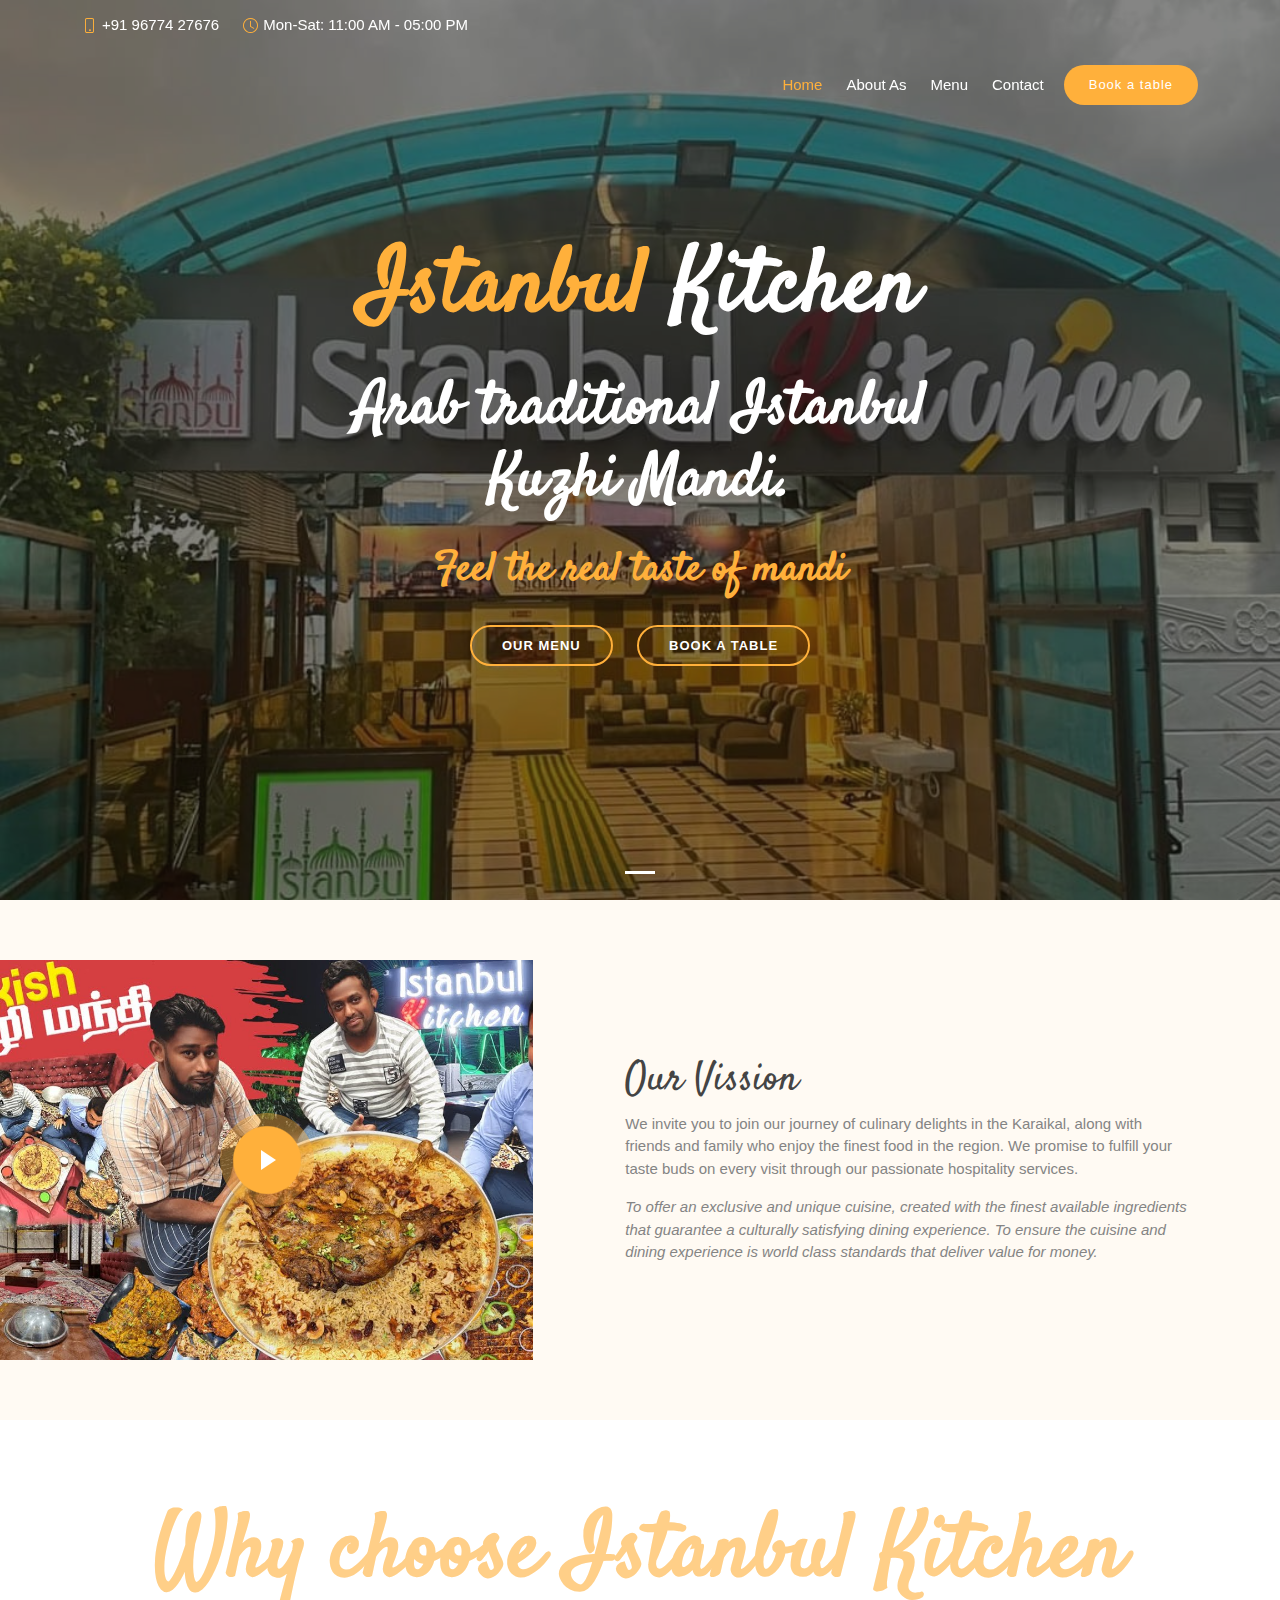
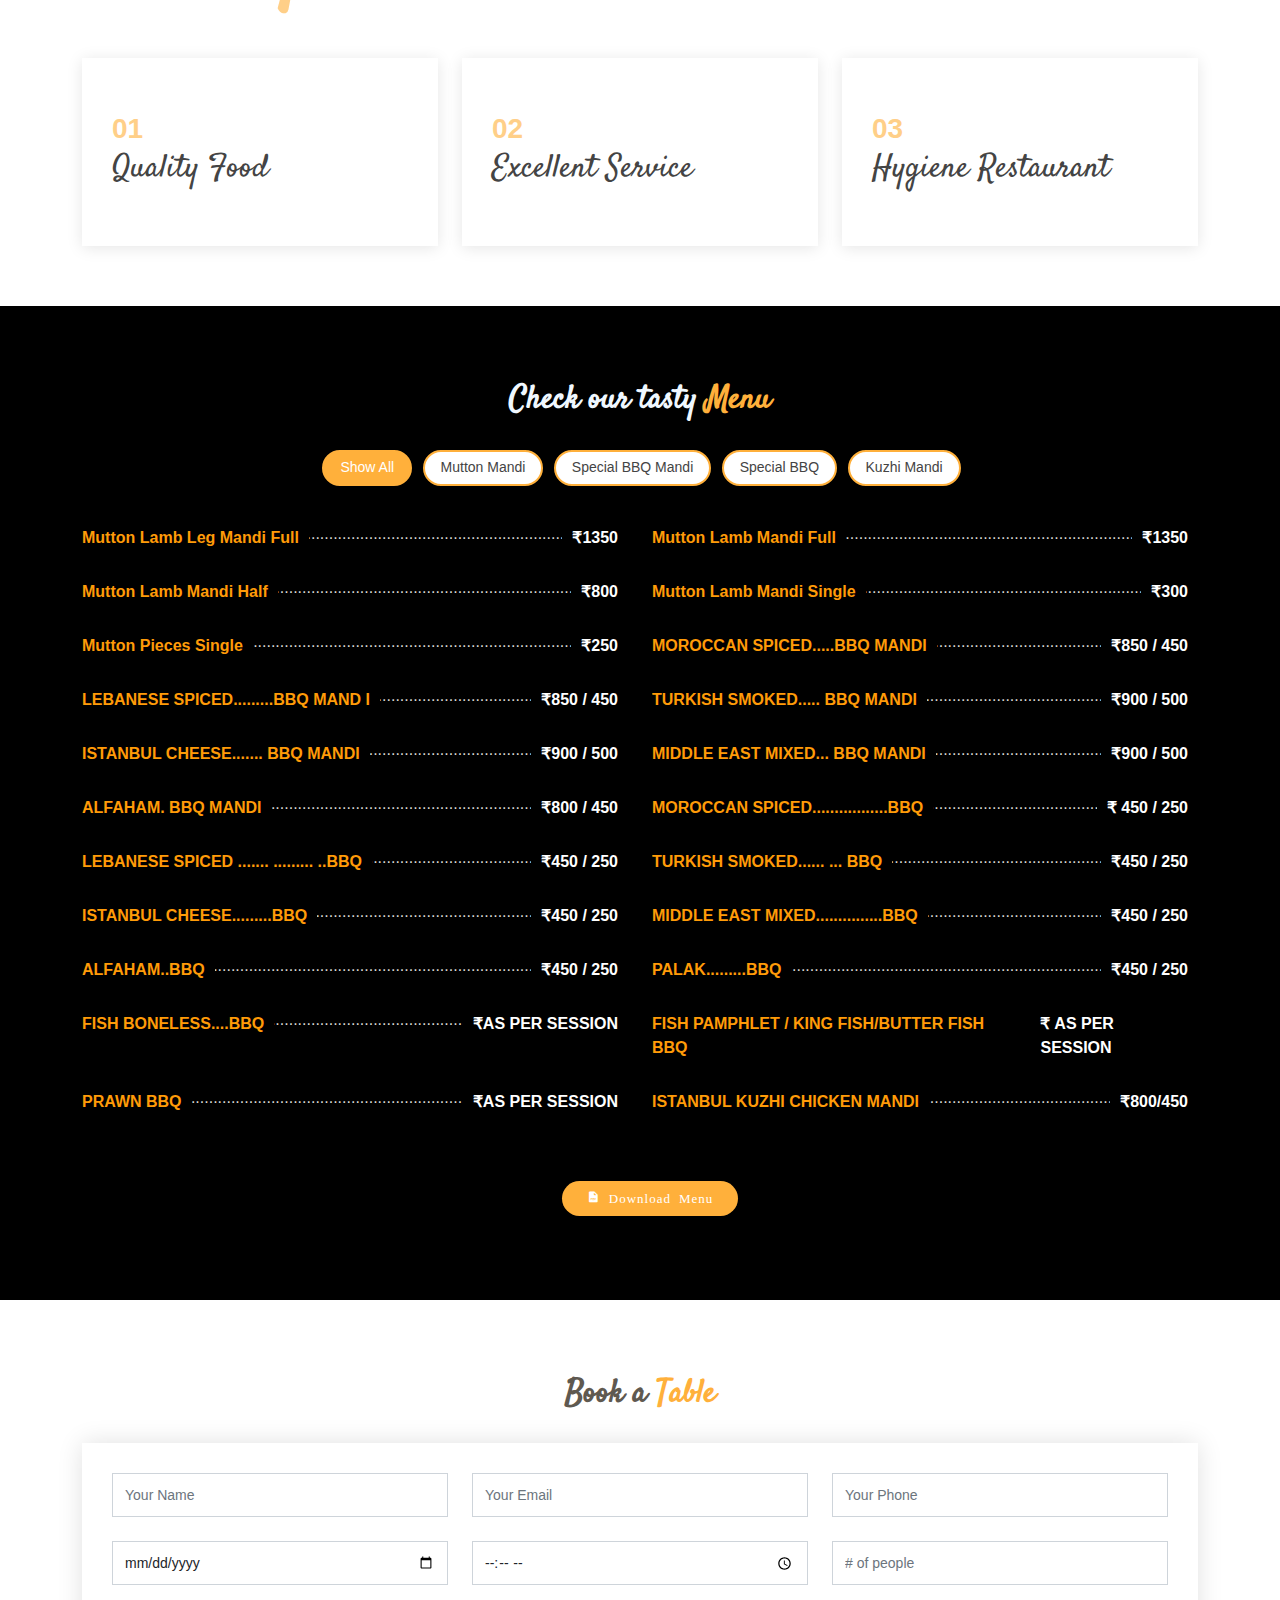
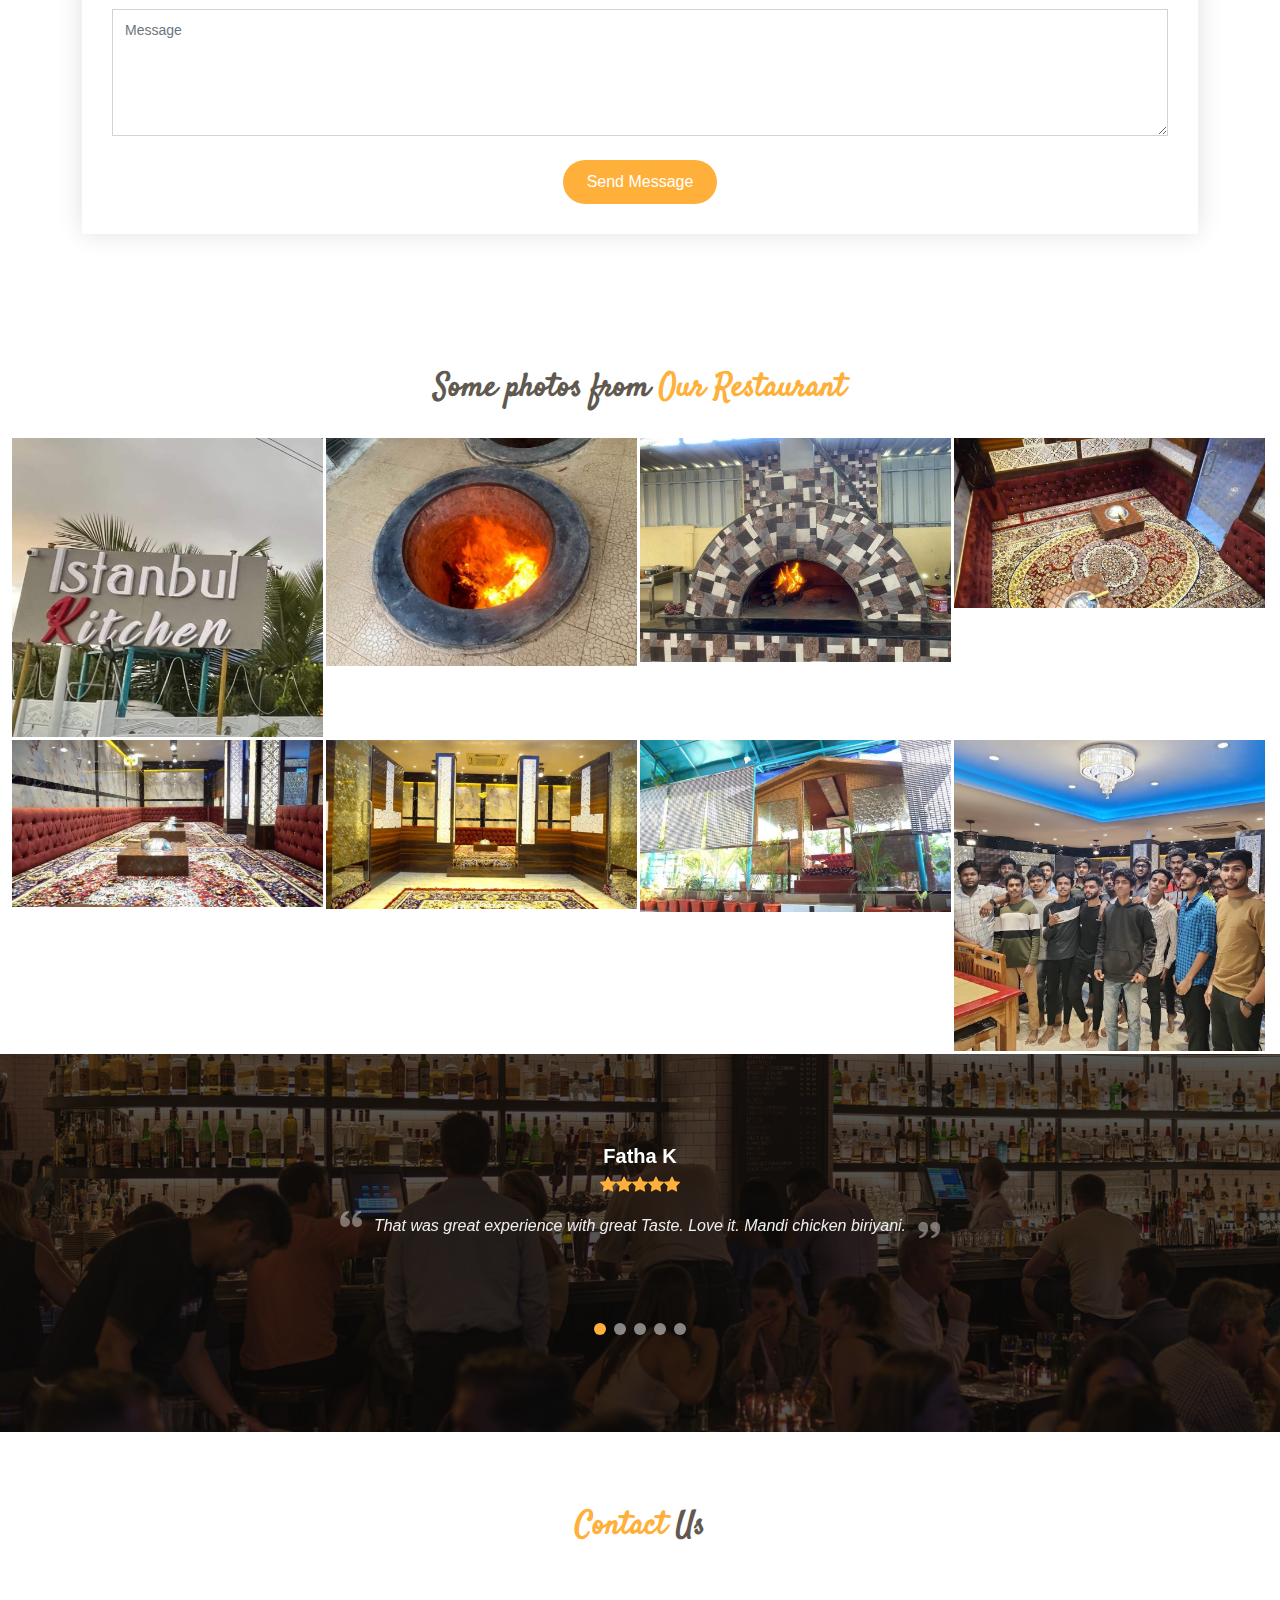
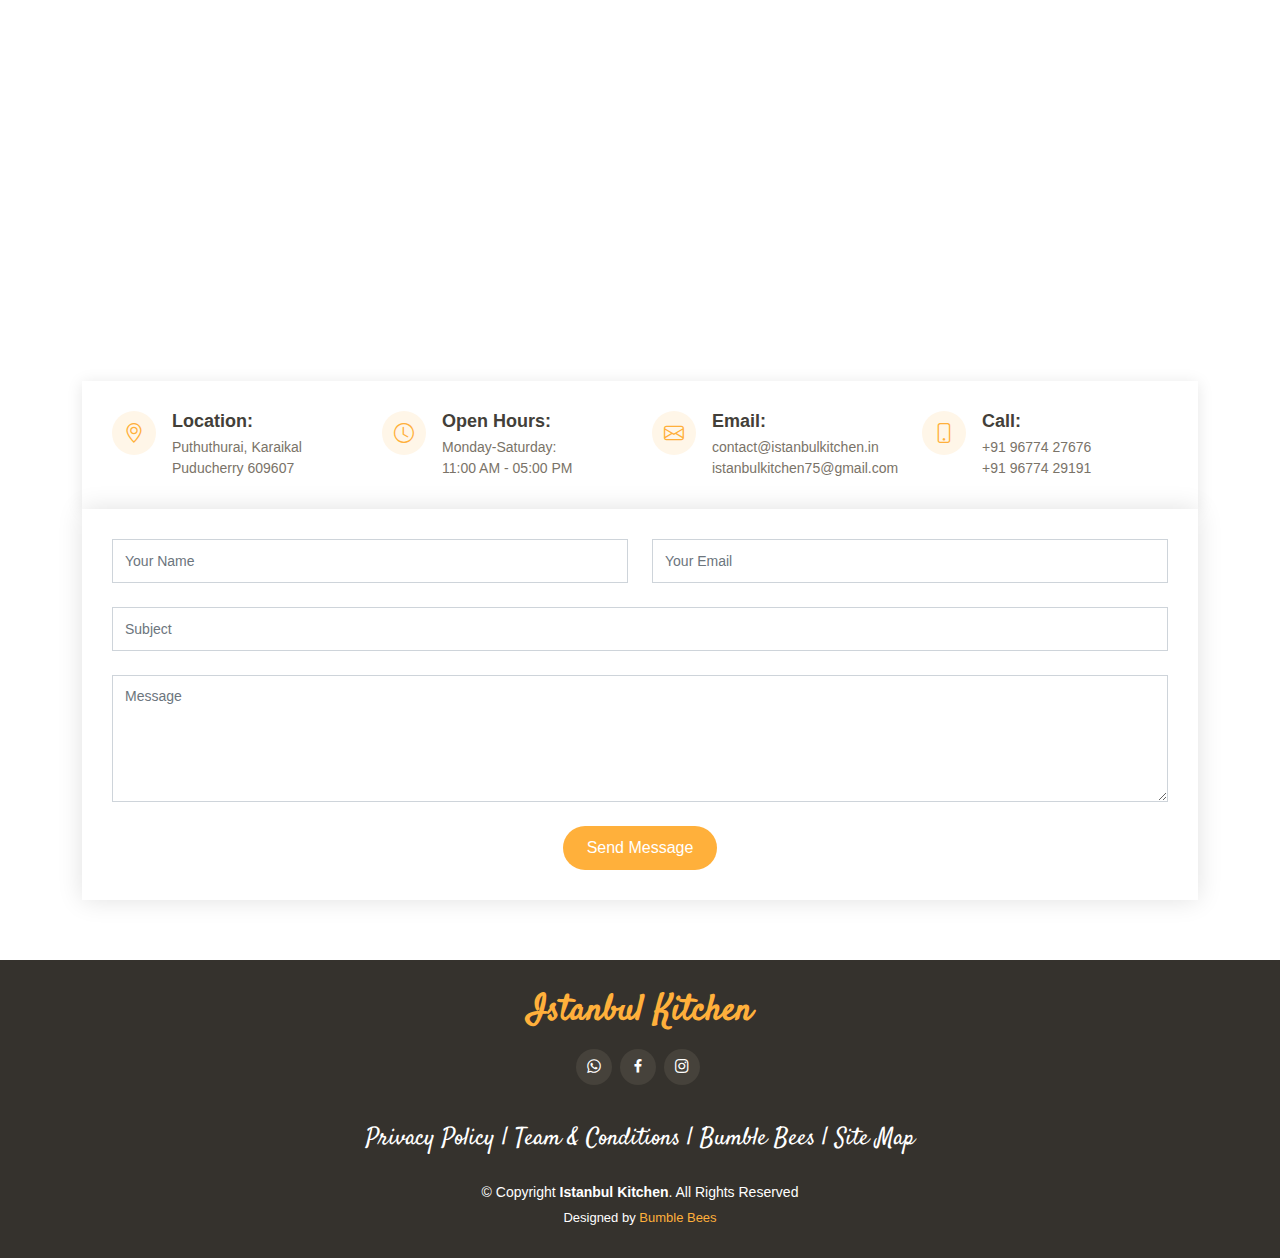
==== index.html @ e7db1b99 "ISTAN" ====
<!DOCTYPE html>
<html lang="en">

<head>
  <meta charset="utf-8">
  <meta content="width=device-width, initial-scale=1.0" name="viewport">

  <!-- Primary Meta Tags -->
  <title>Istanbul Kitchen | Family Restaurants | Feel The Real Taste of Mandi</title>


  <meta name="title" content="Istanbul Kitchen | Family Restaurants | Feel The Real Taste of Mandi">
  <meta name="description" content="Our restaurants offer the perfect Arabian delights filled with soft succulent meats for meat lovers and a variety of delicious dishes that you will not find in any other restaurant in the Karaikal. Catering for the perfect event in your life, we offer more than just dining facilities for you and your family. From private dining to extravagant parties, our team is prepared to serve you the best of services a restaurant can offer.">
  <meta name="author" content="Bumble Bees" content="https://bumblebees.co.in/">
  <!-- <meta http-equiv="refresh" content="30;url=https://www.bumblebees.co.in/"> -->

  <!-- Open Graph / Facebook -->
  <meta property="og:type" content="website">
  <meta property="og:url" content="https://istanbulkitchen.in/">
  <meta property="og:title" content="Istanbul Kitchen | Family Restaurants
  | Feel The Real Taste of Mandi">
  <meta property="og:description" content="Our restaurants offer the perfect Arabian delights filled with soft succulent meats for meat lovers and a variety of delicious dishes that you will not find in any other restaurant in the Karaikal. Catering for the perfect event in your life, we offer more than just dining facilities for you and your family. From private dining to extravagant parties, our team is prepared to serve you the best of services a restaurant can offer.">
  <meta property="og:image" content="">
  
  <!-- Twitter -->
  <meta property="twitter:card" content="summary_large_image">
  <meta property="twitter:url" content="https://istanbulkitchen.in/">
  <meta property="twitter:title" content="Istanbul Kitchen | Family Restaurants
  | Feel The Real Taste of Mandi">
  <meta property="twitter:description" content="Our restaurants offer the perfect Arabian delights filled with soft succulent meats for meat lovers and a variety of delicious dishes that you will not find in any other restaurant in the Karaikal. Catering for the perfect event in your life, we offer more than just dining facilities for you and your family. From private dining to extravagant parties, our team is prepared to serve you the best of services a restaurant can offer.">
  <meta property="twitter:image" content="">

  <!-- Favicons -->
  <link href="assets/img/favicon.png" rel="icon">
  <link href="assets/img/apple-touch-icon.png" rel="apple-touch-icon">

  <!-- Google Fonts -->
  <link href="https://fonts.googleapis.com/css?family=Dancing+Script:300,300i,400,400i,600,600i,700,700i|Satisfy|Fredoka:300,300i,400,400i,700,700i" rel="stylesheet">

  <!-- <link rel="preconnect" href="https://fonts.googleapis.com">
<link rel="preconnect" href="https://fonts.gstatic.com" crossorigin>
<link href="https://fonts.googleapis.com/css2?family=Fredoka:wght@300&display=swap" rel="stylesheet"> -->

<!-- <link rel="preconnect" href="https://fonts.googleapis.com">
<link rel="preconnect" href="https://fonts.gstatic.com" crossorigin>
<link href="https://fonts.googleapis.com/css2?family=Dancing+Script:wght@600&family=Fredoka:wght@300&display=swap" rel="stylesheet"> -->



  <!-- Vendor CSS Files -->
  <link href="assets/vendor/animate.css/animate.min.css" rel="stylesheet">
  <link href="assets/vendor/bootstrap/css/bootstrap.min.css" rel="stylesheet">
  <link href="assets/vendor/bootstrap-icons/bootstrap-icons.css" rel="stylesheet">
  <link href="assets/vendor/boxicons/css/boxicons.min.css" rel="stylesheet">
  <link href="assets/vendor/glightbox/css/glightbox.min.css" rel="stylesheet">
  <link href="assets/vendor/swiper/swiper-bundle.min.css" rel="stylesheet">

  <!-- SEO Files -->
  <link rel='stylesheet' href='./plugins/wp-seo-main.php' media='all' />
  <link rel='stylesheet' href='./plugins/wp-seo.php' media='all' />
  <link rel='stylesheet' href='./plugins/wpml-config.xml' media='all' />

  <!-- Template Main CSS File -->
  <link href="assets/css/style.css" rel="stylesheet">

  <link rel="license" href="./license.txt">

</head>

<body>

  <!-- ======= Top Bar ======= -->
  <section id="topbar" class="d-flex align-items-center fixed-top topbar-transparent">
    <div class="container-fluid container-xl d-flex align-items-center justify-content-center justify-content-lg-start">
      <i class="bi bi-phone d-flex align-items-center"><span>+91 96774 27676</span></i>
      <i class="bi bi-clock ms-4 d-none d-lg-flex align-items-center"><span>Mon-Sat: 11:00 AM - 05:00 PM</span></i>
    </div>
  </section>

 

  <!-- ======= Header ======= -->
  <header id="header" class="fixed-top d-flex align-items-center header-transparent">
    <div class="container-fluid container-xl d-flex align-items-center justify-content-between">

      <div class="logo me-auto">
        <!-- <h1><a href="index.html">Istanbul Kitchen</a></h1> -->
        <!-- Uncomment below if you prefer to use an image logo -->
        <a href="index.html"><img src="./assets/img/logo.png" alt="" class="img-fluid"></a>
      </div>

      <nav id="navbar" class="navbar order-last order-lg-0">
        <ul>
          <li><a class="nav-link scrollto active" href="#hero">Home</a></li>
          <li><a class="nav-link scrollto" href="./About Us.html">About As</a></li>
          <li><a class="nav-link scrollto" href="./menu.html">Menu</a></li>
          <li><a class="nav-link scrollto" href="./contact.html">Contact</a></li>
        </ul>
        <i class="bi bi-list mobile-nav-toggle"></i>
      </nav><!-- .navbar -->

      <a href="./Book a table.html" class="book-a-table-btn scrollto">Book a table</a>

    </div>
  </header><!-- End Header -->
  

  <!-- ======= Hero Section ======= -->
  <section id="hero">
    <div class="hero-container">
      <div id="heroCarousel" data-bs-interval="5000" class="carousel slide carousel-fade" data-bs-ride="carousel">

        <ol class="carousel-indicators" id="hero-carousel-indicators"></ol>

        <div class="carousel-inner" role="listbox">

          <!-- Slide 1 -->
          <div class="carousel-item active" style="background-image: url(assets/img/slide/slide-1.jpg);">
            <div class="carousel-container">
              <div class="carousel-content">
                <h2 class="animate__animated animate__fadeInDown"><span>Istanbul</span> Kitchen</h2>
                <h3 class="animate__animated animate__fadeInUp">Arab traditional Istanbul Kuzhi Mandi.</h3>
                <h4 class="animate__animated animate__fadeInUp">Feel the real taste of mandi</h5>
                <div>
                  <a href="#menu" class="btn-menu animate__animated animate__fadeInUp scrollto">Our Menu</a>
                  <a href="#book-a-table" class="btn-book animate__animated animate__fadeInUp scrollto">Book a Table</a>
                </div>
              </div>
            </div>
          </div>
        </div>
      </div>
    </div>
  </section><!-- End Hero -->

  <main id="main">

    <!-- ======= About Section ======= -->
    <section id="about" class="about">
      <div class="container-fluid">

        <div class="row">

          <div class="col-lg-5 align-items-stretch video-box" style='background-image: url("assets/img/about.jpg");'>
            <a href="https://www.youtube.com/embed/Rcc5a-TO9LQ" class="venobox play-btn mb-4" data-vbtype="video" data-autoplay="true"></a>
          </div>

          <div class="col-lg-7 d-flex flex-column justify-content-center align-items-stretch">

            <div class="content">
              <h1>Our Vission</strong></h1>
              
              <p>
                We invite you to join our journey of culinary delights in the Karaikal, along with friends and family who enjoy the finest food in the region. We promise to fulfill your taste buds on every visit through our passionate hospitality services.
              </p>
              <p class="fst-italic">
                To offer an exclusive and unique cuisine, created with the finest available ingredients that guarantee a culturally satisfying dining experience. To ensure the cuisine and dining experience is world class standards that deliver value for money.
              </p>
              
            </div>

          </div>

        </div>

      </div>
    </section><!-- End About Section -->

    <!-- ======= Whu Us Section ======= -->
    <section id="why-us" class="why-us">
      <div class="container">

        <div class="section-title">
          <h1>Why choose <span>Istanbul Kitchen</span></h1>
          
        </div>

        <div class="row">

          <div class="col-lg-4">
            <div class="box">
              <span>01</span>
              <h2>Quality Food</h2>
              
            </div>
          </div>

          <div class="col-lg-4 mt-4 mt-lg-0">
            <div class="box">
              <span>02</span>
              <h2>Excellent Service</h2>
             
            </div>
          </div>

          <div class="col-lg-4 mt-4 mt-lg-0">
            <div class="box">
              <span>03</span>
              <h2> Hygiene Restaurant</h2>
             
            </div>
          </div>

        </div>

      </div>
    </section><!-- End Whu Us Section -->

    <!-- ======= Menu Section ======= -->
    <section id="menu" class="menu">
      <div class="container">

        <div class="section-title">
          <h2 style="color: aliceblue;">Check our tasty <span>Menu</span></h2>
        </div>

        <div class="row">
          <div class="col-lg-12 d-flex justify-content-center">
            <ul id="menu-flters">
              <li data-filter="*" class="filter-active">Show All</li>
              <li data-filter=".filter-starters">Mutton Mandi</li>
              <li data-filter=".filter-salads">Special BBQ Mandi</li>
              <li data-filter=".filter-specialty">Special BBQ</li>
              <li data-filter=".filter-op">Kuzhi Mandi</li>
              <!-- <li data-filter=".filter-specialty">Special BBQ</li>
              <li data-filter=".filter-specialty">Special BBQ</li>
              <li data-filter=".filter-specialty">Special BBQ</li>
              <li data-filter=".filter-specialty">Special BBQ</li> -->
            </ul>
          </div>
        </div>

        <div class="row menu-container">

          <div class="col-lg-6 menu-item filter-starters">
            <div class="menu-content">
              <a href="#">Mutton Lamb Leg Mandi Full</a><span>₹1350</span>
            </div>
          </div>

          <div class="col-lg-6 menu-item filter-starters">
            <div class="menu-content">
              <a href="#">Mutton Lamb Mandi Full</a><span> ₹1350</span>
        </div>
      </div>

      <div class="col-lg-6 menu-item filter-starters">
        <div class="menu-content">
          <a href="#"> Mutton Lamb Mandi Half </a> <span> ₹800</span>
        </div>
      </div>

      <div class="col-lg-6 menu-item filter-starters">
        <div class="menu-content">
          <a href="#">Mutton Lamb Mandi Single</a> <span>₹300	</span> 
        </div>
      </div>

      <div class="col-lg-6 menu-item filter-starters">
        <div class="menu-content">
          <a href="#">Mutton Pieces Single </a><span>  ₹250</span>
        </div>
      </div>


      <div class="col-lg-6 menu-item filter-salads">
        <div class="menu-content">
          <a href="#">MOROCCAN SPICED.....BBQ MANDI</a><span>₹850 / 450</span>
    </div>
  </div>

  <div class="col-lg-6 menu-item filter-salads">
    <div class="menu-content">
      <a href="#">LEBANESE SPICED.........BBQ MAND I </a> <span> ₹850 / 450</span>
      </div>
      </div>

      <div class="col-lg-6 menu-item filter-salads">
        <div class="menu-content">
          <a href="#">TURKISH SMOKED..... BBQ MANDI </a> <span> ₹900 / 500</span>
      </div>
      </div>

      <div class="col-lg-6 menu-item filter-salads">
        <div class="menu-content">
          <a href="#">ISTANBUL CHEESE....... BBQ MANDI</a> <span> ₹900 / 500</span>

      </div>
      </div>

      <div class="col-lg-6 menu-item filter-salads">
        <div class="menu-content">
          <a href="#">MIDDLE EAST MIXED... BBQ MANDI </a>  <span> ₹900 / 500</span>
      </div>
      </div>

      <div class="col-lg-6 menu-item filter-salads">
        <div class="menu-content">
          <a href="#">ALFAHAM. BBQ MANDI</a> <span> ₹800 / 450</span>
      </div>
      </div>


      <div class="col-lg-6 menu-item filter-specialty">
        <div class="menu-content">
          <a href="#">MOROCCAN SPICED.................BBQ</a>   <span>  ₹ 450 / 250 </span>
      </div>
      </div>

      <div class="col-lg-6 menu-item filter-specialty">
        <div class="menu-content">
          <a href="#">LEBANESE SPICED ....... ......... ..BBQ</a> <span>  ₹450 / 250</span>
      </div>
      </div>

      <div class="col-lg-6 menu-item filter-specialty">
        <div class="menu-content">
          <a href="#">TURKISH SMOKED...... ... BBQ</a>                    <span>₹450 / 250</span>
      </div>
      </div>

      <div class="col-lg-6 menu-item filter-specialty">
        <div class="menu-content">
          <a href="#">ISTANBUL CHEESE.........BBQ</a>                    <span>₹450 / 250</span>
      </div>
      </div>

      <div class="col-lg-6 menu-item filter-specialty">
        <div class="menu-content">
          <a href="#">MIDDLE EAST MIXED...............BBQ</a>             <span>₹450 / 250</span>
      </div>
      </div>

      <div class="col-lg-6 menu-item filter-specialty">
        <div class="menu-content">
          <a href="#">ALFAHAM..BBQ</a>                                     <span>₹450 / 250</span>
      </div>
      </div>

      <div class="col-lg-6 menu-item filter-specialty">
        <div class="menu-content">
          <a href="#">PALAK.........BBQ</a>                               <span>₹450 / 250</span>
      </div>
      </div>

      <div class="col-lg-6 menu-item filter-specialty">
        <div class="menu-content">
          <a href="#">FISH BONELESS....BBQ</a>                           <span>₹AS PER SESSION</span>
      </div>
      </div>

      <div class="col-lg-6 menu-item filter-specialty">
        <div class="menu-content">
          <a href="#">FISH PAMPHLET / KING FISH/BUTTER FISH BBQ</a>        <span>₹ AS PER SESSION</span>
      </div>
      </div>

      <div class="col-lg-6 menu-item filter-specialty">
        <div class="menu-content">
          <a href="#">PRAWN BBQ</a>                          <span>₹AS PER SESSION</span>
        </div>
      </div>

       <div class="col-lg-6 menu-item filter-op">
          <div class="menu-content">
            <a href="#">ISTANBUL KUZHI CHICKEN MANDI </a>   <span>         ₹800/450</span>
          </div>
        </div>
      </div>
      <br>
      <br>
      <br>

      <div class="section-title">
        <a href="./assets/PDF/Menu.pdf" class="book-a-table-btn scrollto"> <i class="bx bxs-file-pdf"> Download Menu</i> </a>
      </div>

      </div>
    </section><!-- End Menu Section -->


    <!-- ======= Book A Table Section ======= -->
    <section id="book-a-table" class="book-a-table">
      <div class="container">

        <div class="section-title">
          <h2>Book a <span>Table</span></h2>

        </div>

        <form action="./message.php" method="post" role="form" class="php-email-form">
          <div class="row">
            <div class="col-lg-4 col-md-6 form-group">
              <input type="text" name="name" class="form-control" id="name" placeholder="Your Name" data-rule="minlen:4" data-msg="Please enter at least 4 chars">
              <div class="validate"></div>
            </div>
            <div class="col-lg-4 col-md-6 form-group mt-3 mt-md-0">
              <input type="email" class="form-control" name="email" id="email" placeholder="Your Email" data-rule="email" data-msg="Please enter a valid email">
              <div class="validate"></div>
            </div>
            <div class="col-lg-4 col-md-6 form-group mt-3 mt-md-0">
              <input type="number" class="form-control" name="phone" id="phone" placeholder="Your Phone" data-rule="minlen:4" data-msg="Please enter at least 4 chars">
              <div class="validate"></div>
            </div>
            <div class="col-lg-4 col-md-6 form-group mt-3">
              <input type="date" name="date" class="form-control" id="date" placeholder="Date" data-rule="minlen:4" data-msg="Please enter at least 4 chars">
              <div class="validate"></div>
            </div>
            <div class="col-lg-4 col-md-6 form-group mt-3">
              <input type="time" class="form-control" name="time" id="time" placeholder="Time" data-rule="minlen:4" data-msg="Please enter at least 4 chars">
              <div class="validate"></div>
            </div>
            <div class="col-lg-4 col-md-6 form-group mt-3">
              <input type="number" class="form-control" name="people" id="people" placeholder="# of people" data-rule="minlen:1" data-msg="Please enter at least 1 chars">
              <div class="validate"></div>
            </div>
          </div>
          <div class="form-group mt-3">
            <textarea class="form-control" name="message" rows="5" placeholder="Message"></textarea>
            <div class="validate"></div>
          </div>
          <div class="mb-3">
            <div class="loading">Loading</div>
            <div class="error-message"></div>
            <div class="sent-message">Your booking request was sent. We will call back or send an Email to confirm your reservation. Thank you!</div>
          </div>
          <div class="text-center"><button type="submit">Send Message</button></div>
        </form>

      </div>
    </section><!-- End Book A Table Section -->

    <!-- ======= Gallery Section ======= -->
    <section id="gallery" class="gallery">
      <div class="container-fluid">

        <div class="section-title">
          <h2>Some photos from <span>Our Restaurant</span></h2>
        </div>

        <div class="row g-0">

          <div class="col-lg-3 col-md-4">
            <div class="gallery-item">
              <a href="assets/img/gallery/gallery-1.jpg" class="gallery-lightbox">
                <img src="assets/img/gallery/gallery-1.jpg" alt="" class="img-fluid">
              </a>
            </div>
          </div>

          <div class="col-lg-3 col-md-4">
            <div class="gallery-item">
              <a href="assets/img/gallery/gallery-2.jpg" class="gallery-lightbox">
                <img src="assets/img/gallery/gallery-2.jpg" alt="" class="img-fluid">
              </a>
            </div>
          </div>

          <div class="col-lg-3 col-md-4">
            <div class="gallery-item">
              <a href="assets/img/gallery/gallery-3.jpg" class="gallery-lightbox">
                <img src="assets/img/gallery/gallery-3.jpg" alt="" class="img-fluid">
              </a>
            </div>
          </div>

          <div class="col-lg-3 col-md-4">
            <div class="gallery-item">
              <a href="assets/img/gallery/gallery-4.jpg" class="gallery-lightbox">
                <img src="assets/img/gallery/gallery-4.jpg" alt="" class="img-fluid">
              </a>
            </div>
          </div>

          <div class="col-lg-3 col-md-4">
            <div class="gallery-item">
              <a href="assets/img/gallery/gallery-5.jpg" class="gallery-lightbox">
                <img src="assets/img/gallery/gallery-5.jpg" alt="" class="img-fluid">
              </a>
            </div>
          </div>

          <div class="col-lg-3 col-md-4">
            <div class="gallery-item">
              <a href="assets/img/gallery/gallery-6.jpg" class="gallery-lightbox">
                <img src="assets/img/gallery/gallery-6.jpg" alt="" class="img-fluid">
              </a>
            </div>
          </div>

          <div class="col-lg-3 col-md-4">
            <div class="gallery-item">
              <a href="assets/img/gallery/gallery-7.jpg" class="gallery-lightbox">
                <img src="assets/img/gallery/gallery-7.jpg" alt="" class="img-fluid">
              </a>
            </div>
          </div>

          <div class="col-lg-3 col-md-4">
            <div class="gallery-item">
              <a href="assets/img/gallery/gallery-8.jpg" class="gallery-lightbox">
                <img src="assets/img/gallery/gallery-8.jpg" alt="" class="img-fluid">
              </a>
            </div>
          </div>

        </div>

      </div>
    </section><!-- End Gallery Section -->



    <!-- ======= Testimonials Section ======= -->
    <section id="testimonials" class="testimonials">
      <div class="container position-relative">

        <div class="testimonials-slider swiper" data-aos="fade-up" data-aos-delay="100">
          <div class="swiper-wrapper">

            <div class="swiper-slide">
              <div class="testimonial-item">
                <h3>Fatha K</h3>
               
                <div class="stars">
                  <i class="bi bi-star-fill"></i><i class="bi bi-star-fill"></i><i class="bi bi-star-fill"></i><i class="bi bi-star-fill"></i><i class="bi bi-star-fill"></i>
                </div>
                <p>
                  <i class="bx bxs-quote-alt-left quote-icon-left"></i>
                  That was great experience with great Taste. Love it. Mandi chicken biriyani.
                  <i class="bx bxs-quote-alt-right quote-icon-right"></i>
                </p>
              </div>
            </div><!-- End testimonial item -->

            <div class="swiper-slide">
              <div class="testimonial-item">
                
                <h3>SMITH R</h3>
                
                <div class="stars">
                  <i class="bi bi-star-fill"></i><i class="bi bi-star-fill"></i><i class="bi bi-star-fill"></i><i class="bi bi-star-fill"></i><i class="bi bi-star-fill"></i>
                </div>
                <p>
                  <i class="bx bxs-quote-alt-left quote-icon-left"></i>
                  Food was delicious... Polite employees. Highly recommended place to go with family to have a great time together.
                  <i class="bx bxs-quote-alt-right quote-icon-right"></i>
                </p>
              </div>
            </div><!-- End testimonial item -->

            <div class="swiper-slide">
              <div class="testimonial-item">
                
                <h3>Dr S</h3>
                
                <div class="stars">
                  <i class="bi bi-star-fill"></i><i class="bi bi-star-fill"></i><i class="bi bi-star-fill"></i><i class="bi bi-star-fill"></i><i class="bi bi-star-fill"></i>
                </div>
                <p>
                  <i class="bx bxs-quote-alt-left quote-icon-left"></i>
                  Had a Wonderful lunch 😋 such a beautiful place... Must try
                  <i class="bx bxs-quote-alt-right quote-icon-right"></i>
                </p>
              </div>
            </div><!-- End testimonial item -->

            <div class="swiper-slide">
              <div class="testimonial-item">
                
                <h3>ANAND BABU.</h3>
                
                <div class="stars">
                  <i class="bi bi-star-fill"></i><i class="bi bi-star-fill"></i><i class="bi bi-star-fill"></i><i class="bi bi-star-fill"></i><i class="bi bi-star-fill"></i>
                </div>
                <p>
                  <i class="bx bxs-quote-alt-left quote-icon-left"></i>
                  One of the nice places to have Mandi in Karaikal. Taste of Chicken Alfam Mandi is good. Cost of Alfham Mandi is Rs. 800/- and cost of Istanbul special mandi is Rs.900/- . Mojitos, falooda & ice creams are available.
                  Payment in cash/ Gpay are accepted.
                  Cards not accepted.
                  <i class="bx bxs-quote-alt-right quote-icon-right"></i>
                </p>
              </div>
            </div><!-- End testimonial item -->

            <div class="swiper-slide">
              <div class="testimonial-item">
                
                <h3>DEVA RAJAN</h3>
                
                <div class="stars">
                  <i class="bi bi-star-fill"></i><i class="bi bi-star-fill"></i><i class="bi bi-star-fill"></i><i class="bi bi-star-fill"></i><i class="bi bi-star-fill"></i>
                </div>
                <p>
                  <i class="bx bxs-quote-alt-left quote-icon-left"></i>
                  Good place to hangout with family and friends.
                  We ordered an alfam mandhi and a half barbecue , taste of the food is excellent.
                  But items in the menu were not available.
                  <i class="bx bxs-quote-alt-right quote-icon-right"></i>
                </p>
              </div>
            </div><!-- End testimonial item -->

          </div>
          <div class="swiper-pagination"></div>
        </div>

      </div>
    </section><!-- End Testimonials Section -->

    <!-- ======= Contact Section ======= -->
    <section id="contact" class="contact">
      <div class="container">

        <div class="section-title">
          <h2><span>Contact</span> Us</h2>
        </div>
      </div>

      <div class="map">
        <iframe style="border:0; width: 100%; height: 350px;" src="https://www.google.com/maps/embed?pb=!1m14!1m8!1m3!1d12097.433213460943!2d-74.0062269!3d40.7101282!3m2!1i1024!2i768!4f13.1!3m3!1m2!1s0x0%3A0xb89d1fe6bc499443!2sDowntown+Conference+Center!5e0!3m2!1smk!2sbg!4v1539943755621" frameborder="0" allowfullscreen></iframe>
      </div>

      <div class="container mt-5">

        <div class="info-wrap">
          <div class="row">
            <div class="col-lg-3 col-md-6 info">
              <i class="bi bi-geo-alt"></i>
              <h4>Location:</h4>
              <p> Puthuthurai, Karaikal<br>Puducherry 609607</p>
            </div>

            <div class="col-lg-3 col-md-6 info mt-4 mt-lg-0">
              <i class="bi bi-clock"></i>
              <h4>Open Hours:</h4>
              <p>Monday-Saturday:<br>11:00 AM - 05:00 PM</p>
            </div>

            <div class="col-lg-3 col-md-6 info mt-4 mt-lg-0">
              <i class="bi bi-envelope"></i>
              <h4>Email:</h4>
              <p>contact@istanbulkitchen.in<br>istanbulkitchen75@gmail.com</p>
            </div>

            <div class="col-lg-3 col-md-6 info mt-4 mt-lg-0">
              <i class="bi bi-phone"></i>
              <h4>Call:</h4>
              <p>+91 96774 27676 <br>+91 96774 29191</p>
            </div>
          </div>
        </div>

        <form action="forms/contact.php" method="post" role="form" class="php-email-form">
          <div class="row">
            <div class="col-md-6 form-group">
              <input type="text" name="name" class="form-control" id="name" placeholder="Your Name" required>
            </div>
            <div class="col-md-6 form-group mt-3 mt-md-0">
              <input type="email" class="form-control" name="email" id="email" placeholder="Your Email" required>
            </div>
          </div>
          <div class="form-group mt-3">
            <input type="text" class="form-control" name="subject" id="subject" placeholder="Subject" required>
          </div>
          <div class="form-group mt-3">
            <textarea class="form-control" name="message" rows="5" placeholder="Message" required></textarea>
          </div>
          <div class="my-3">
            <div class="loading">Loading</div>
            <div class="error-message"></div>
            <div class="sent-message">Your message has been sent. Thank you!</div>
          </div>
          <div class="text-center"><button type="submit">Send Message</button></div>
        </form>

      </div>
    </section><!-- End Contact Section -->

  </main><!-- End #main -->

  <!-- ======= Footer ======= -->
  <footer id="footer">
    <div class="container">
      <h3>Istanbul <span> Kitchen</span></h3>
      <div class="social-links">
        <a href="#" class="twitter"><i class="bx bxl-whatsapp"></i></a>
        <a href="#" class="facebook"><i class="bx bxl-facebook"></i></a>
        <a href="#" class="instagram"><i class="bx bxl-instagram"></i></a>
       
      </div>

      <div class="menu-ingredients">
        <h4>
          
          Privacy Policy  |  Team & Conditions  |  Bumble Bees |  Site Map
          
        </h4>
      </div>
      <br>
       
      <div class="copyright">
        &copy; Copyright <strong><span>Istanbul Kitchen</span></strong>. All Rights Reserved
      </div>
      <div class="credits">
        <!-- Purchase the pro version with working PHP/AJAX contact form:  -->
        Designed by <a href="https://bumblebees.co.in/">Bumble Bees</a>
      </div>
    </div>
  </footer><!-- End Footer -->

  <a href="#" class="back-to-top d-flex align-items-center justify-content-center"><i class="bi bi-arrow-up-short"></i></a>

  <!-- Vendor JS Files -->
  <script src="assets/vendor/bootstrap/js/bootstrap.bundle.min.js"></script>
  <script src="assets/vendor/glightbox/js/glightbox.min.js"></script>
  <script src="assets/vendor/isotope-layout/isotope.pkgd.min.js"></script>
  <script src="assets/vendor/swiper/swiper-bundle.min.js"></script>
  <script src="assets/vendor/php-email-form/validate.js"></script>

  <!-- Template Main JS File -->
  <script src="assets/js/main.js"></script>

</body>

</html>
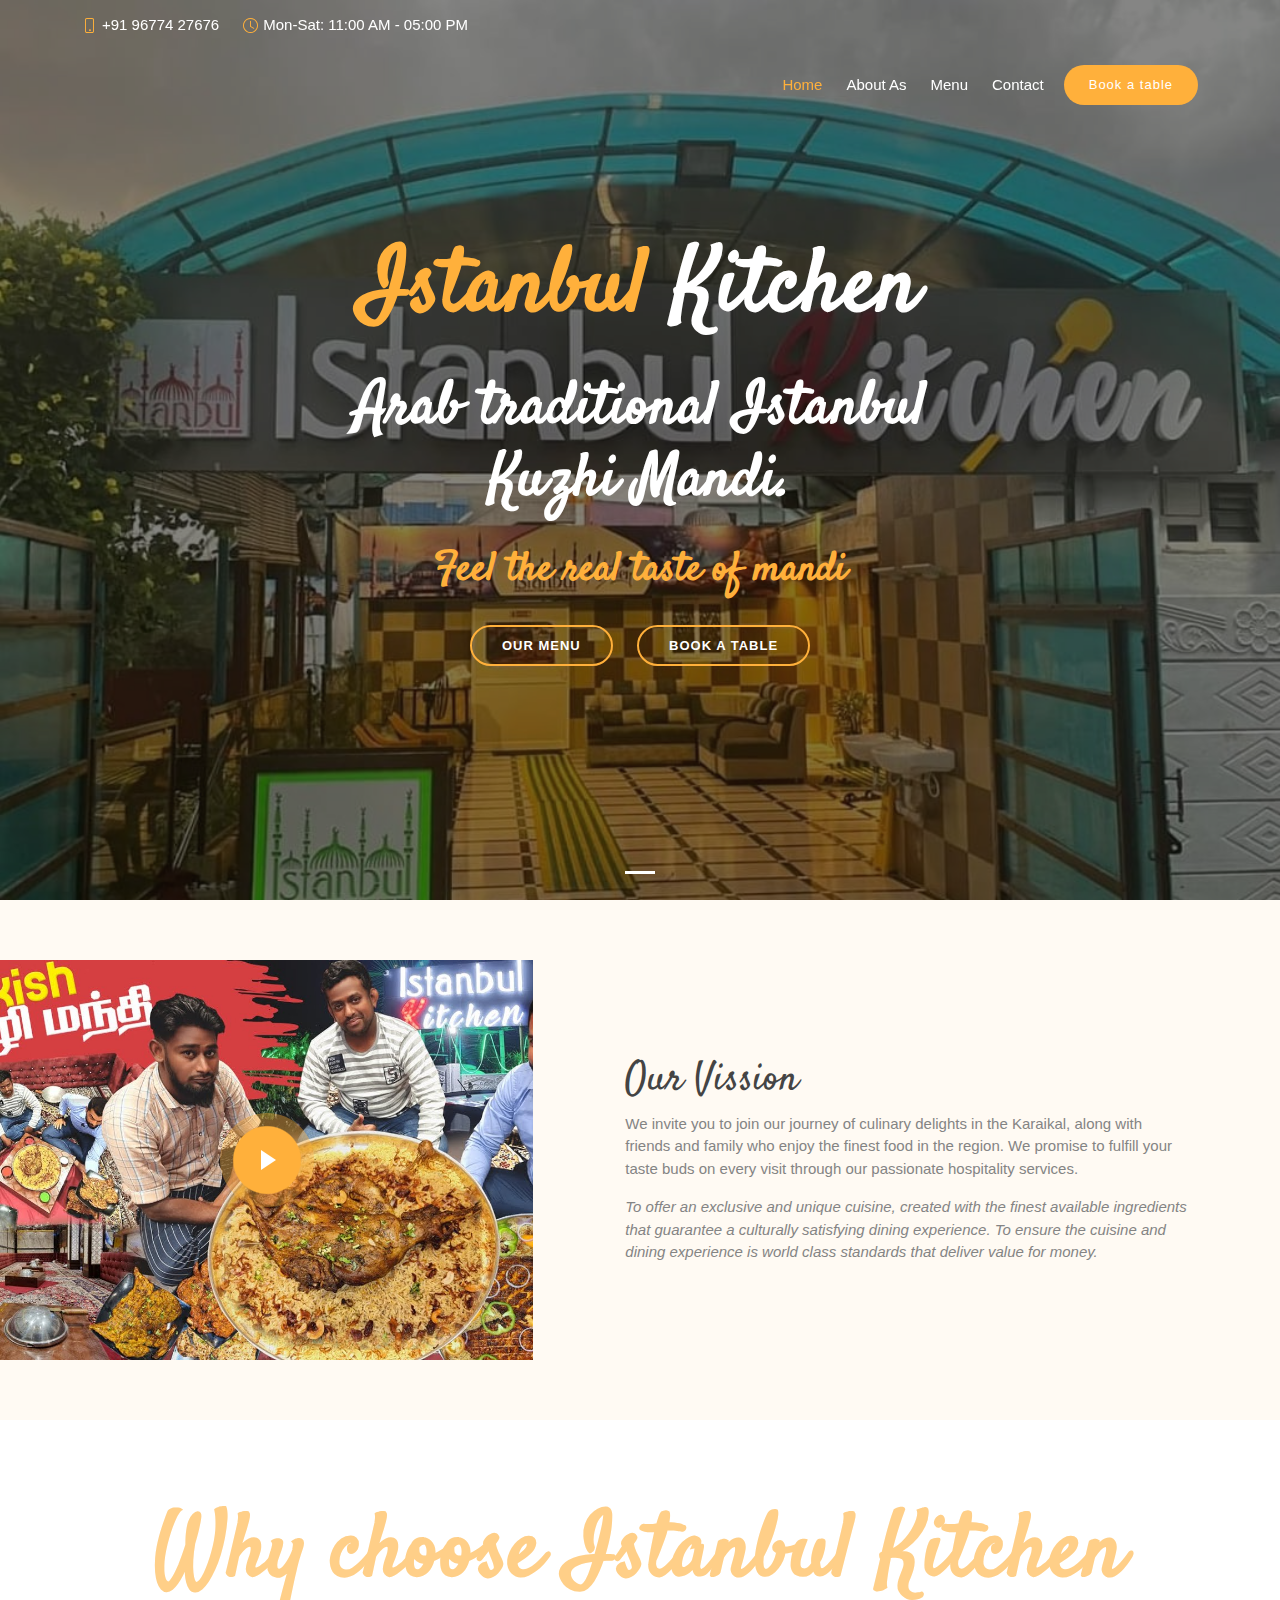
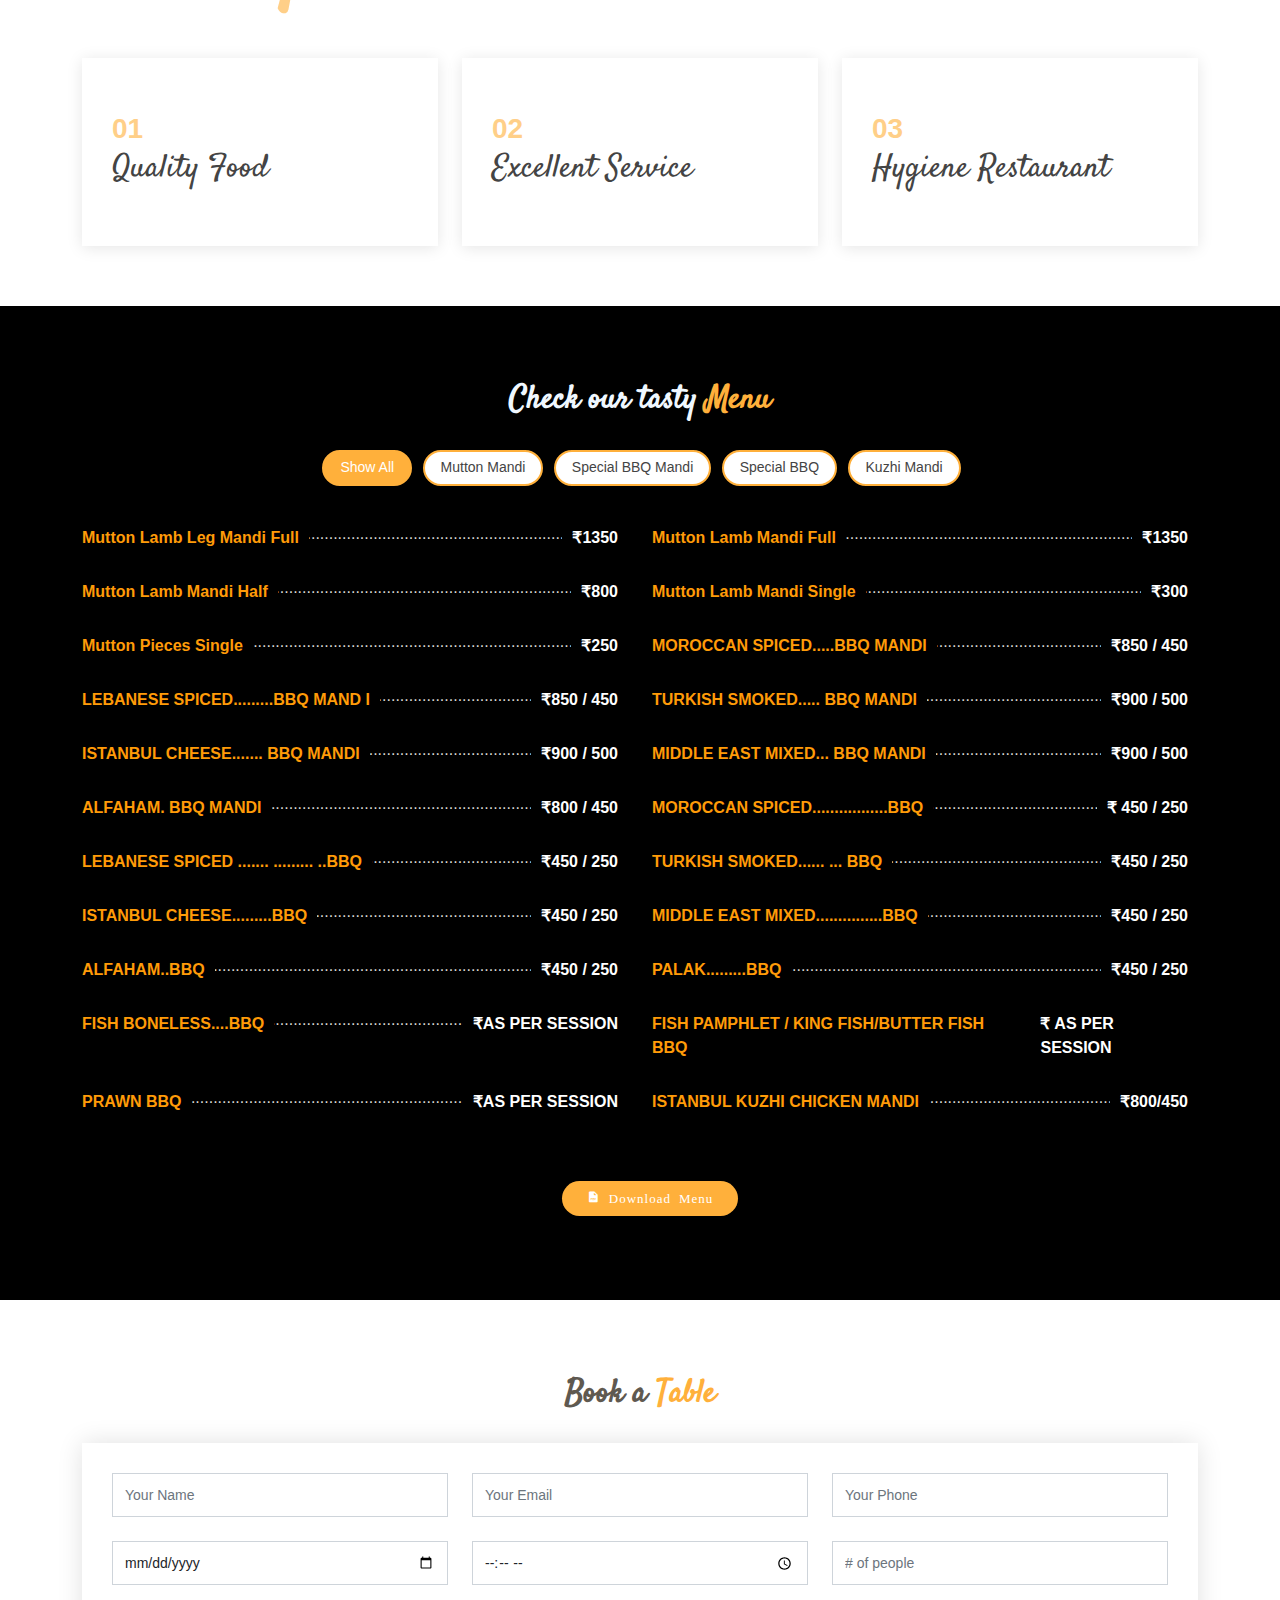
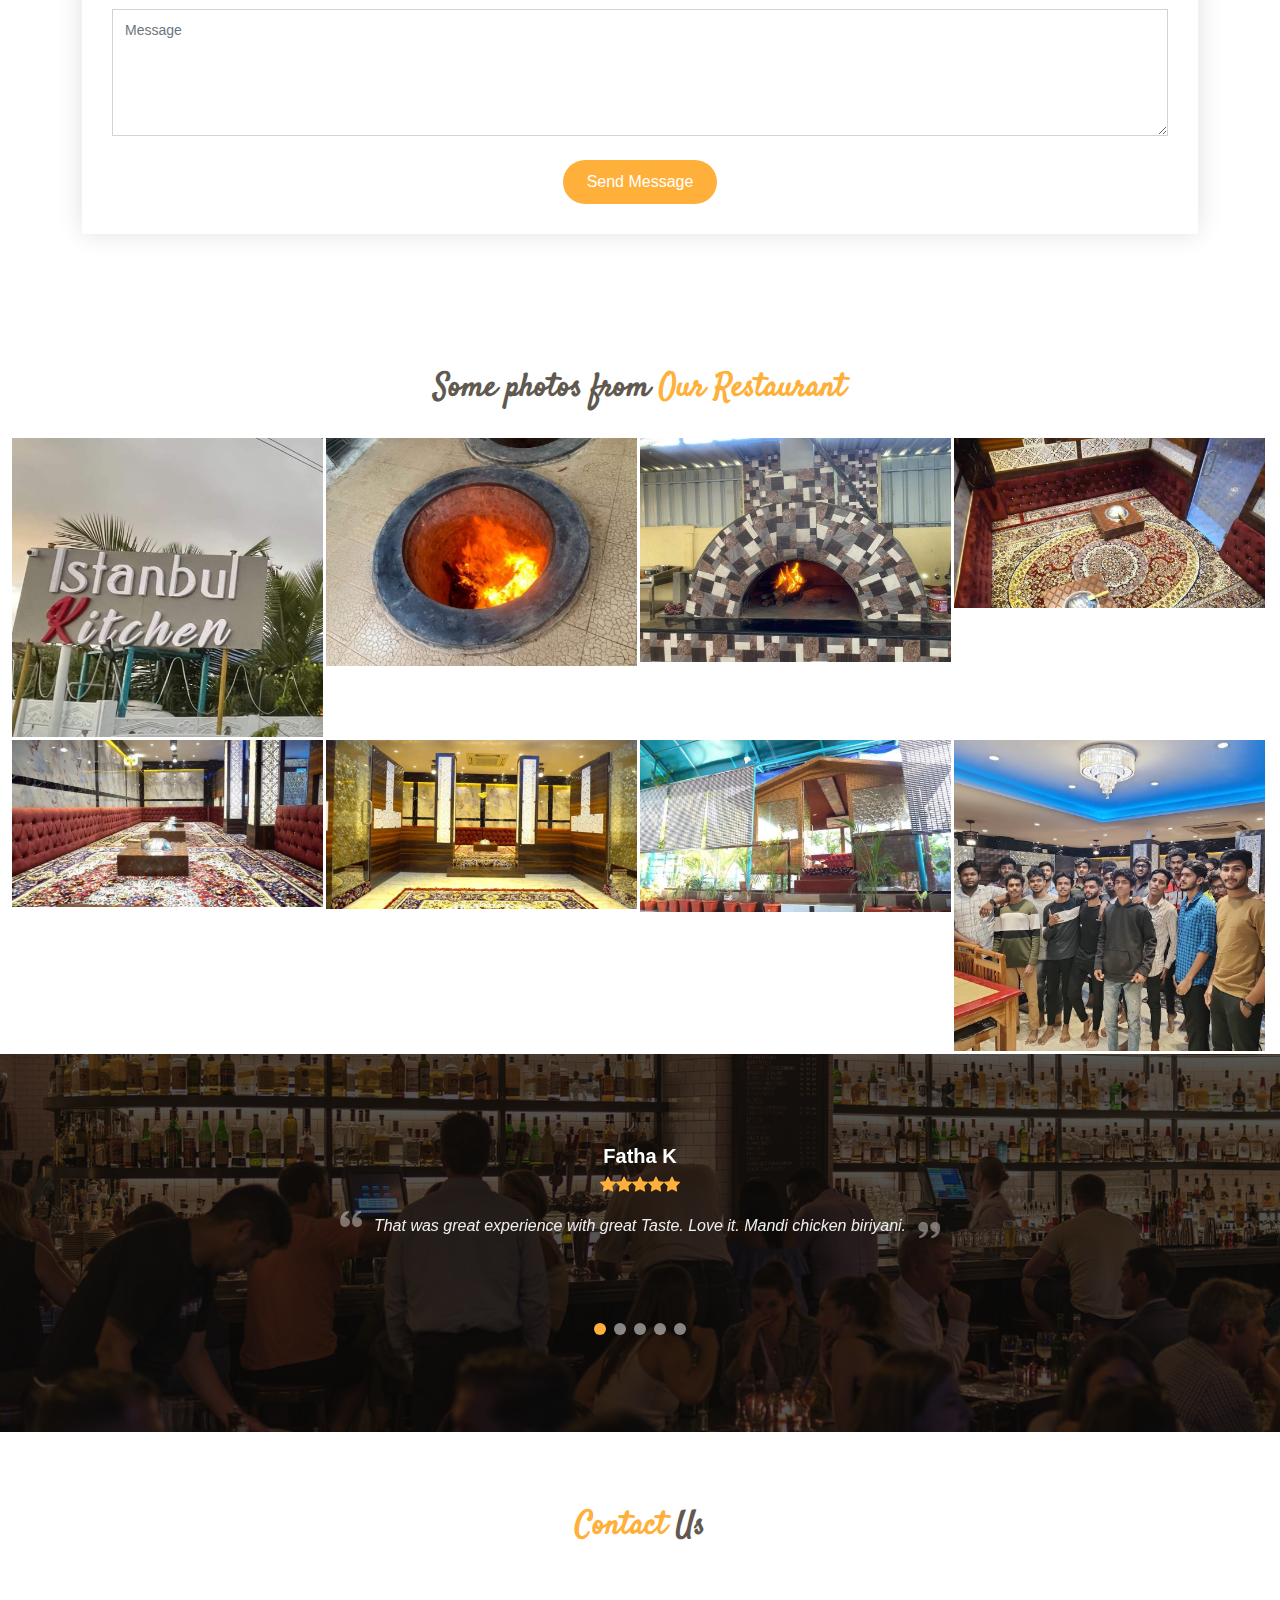
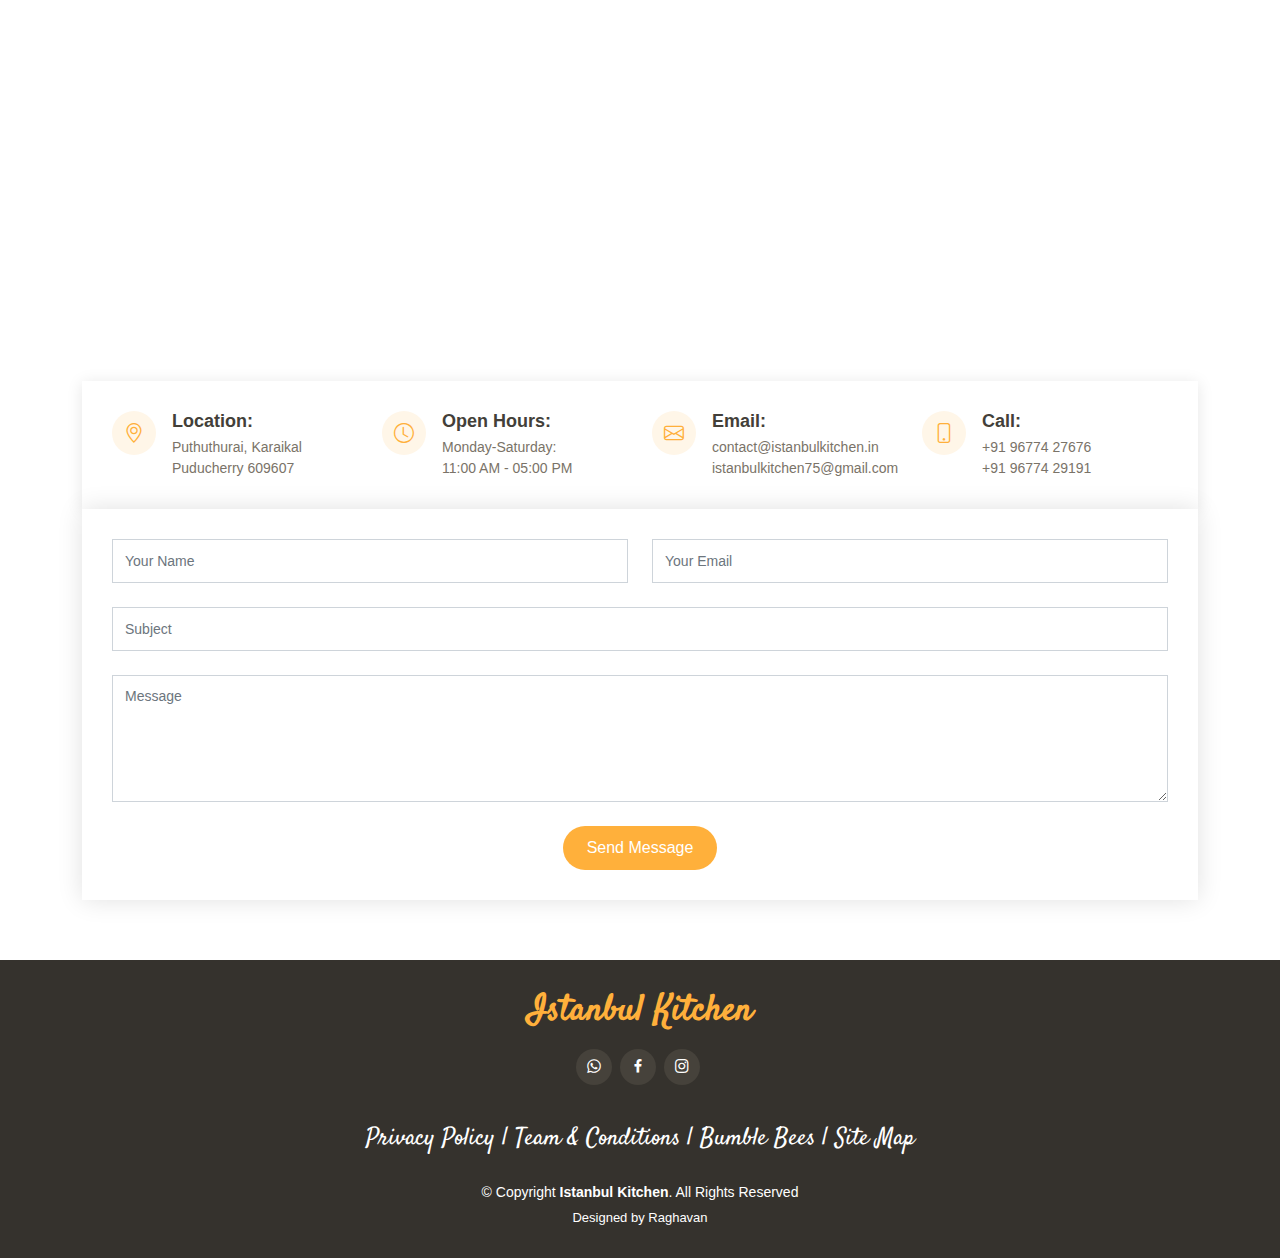
==== commit 0c34476d: "updateas" ====
--- a/index.html
+++ b/index.html
@@ -704,7 +704,7 @@
       </div>
       <div class="credits">
         <!-- Purchase the pro version with working PHP/AJAX contact form:  -->
-        Designed by <a href="https://bumblebees.co.in/">Bumble Bees</a>
+        Designed by Raghavan
       </div>
     </div>
   </footer><!-- End Footer -->
